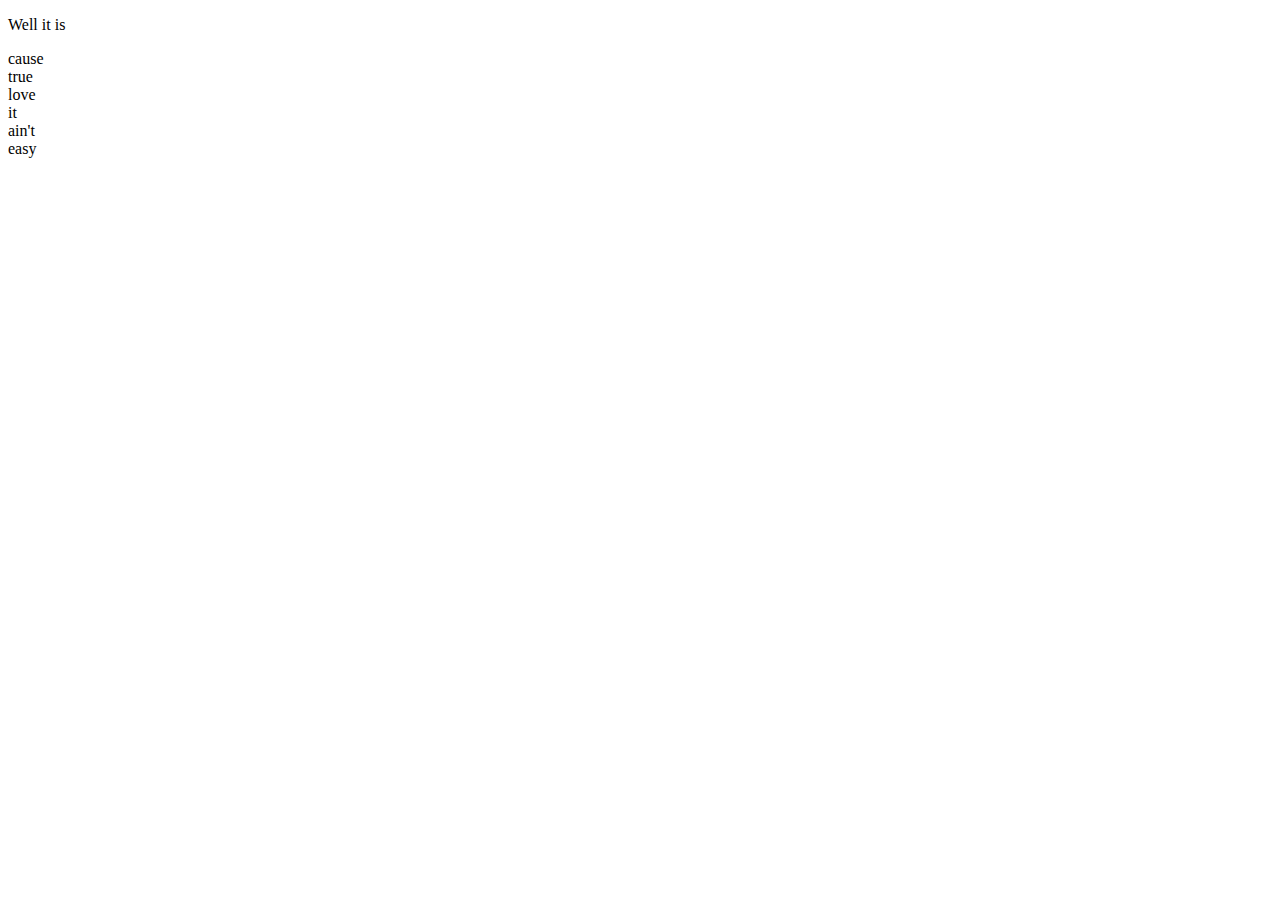
==== pageFive/pageFive.html @ 00b68dff "commit" ====
<!DOCTYPE html>
<html lang = "en">
    <head>
        <meta charset="UTF-8">
        <title>concrete poem</title>
    </head>
    <body>
        <div class="section">
            <p>Well it is</p>
            <div class="fade in">cause</div>
            <div class="fade in">true</div>
            <div class="fade in">love</div>
            <div class="fade in">it</div>
            <div class="fade in">ain't</div>
            <div class="fade in">easy</div>
        </div>
    </body>
</html>
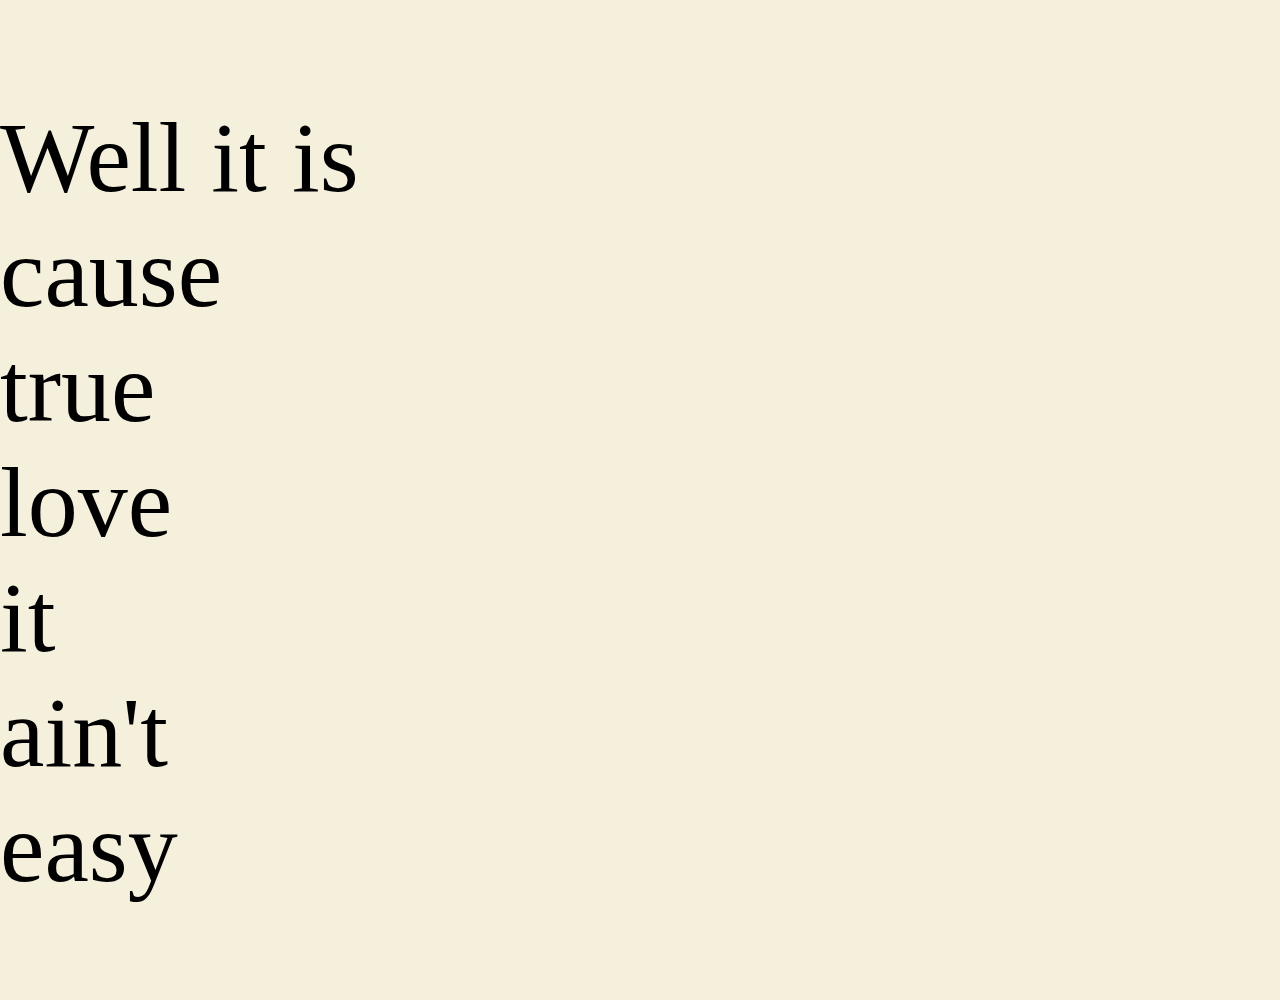
==== commit bb74b6d5: "commit" ====
--- a/pageFive/pageFive.html
+++ b/pageFive/pageFive.html
@@ -2,7 +2,8 @@
 <html lang = "en">
     <head>
         <meta charset="UTF-8">
-        <title>concrete poem</title>
+        <title>Easier Said Than Done</title>
+        <link rel="stylesheet" href="../css/style.css">
     </head>
     <body>
         <div class="section">
--- a/css/style.css
+++ b/css/style.css
@@ -0,0 +1,36 @@
+* {
+    margin: 0;
+    padding: 0;
+    box-sizing: border-box;
+    text-decoration: none;
+}
+
+
+body{
+    margin-top: 100px;
+    background-color: #F4F0DB;
+    color: black;
+    font-family: "Reenie Beanie", cursive;
+    font-size: 100px;
+    font-weight: 500;
+    height: 100vh;
+    width: 100vh;
+}
+
+section {
+    margin-left: 50px;
+    margin-right: 50px;
+    position: relative;
+}
+
+div {
+}
+
+.topLeft {
+
+}
+
+.topLeft:hover {
+    transform: translateX(50px);
+
+}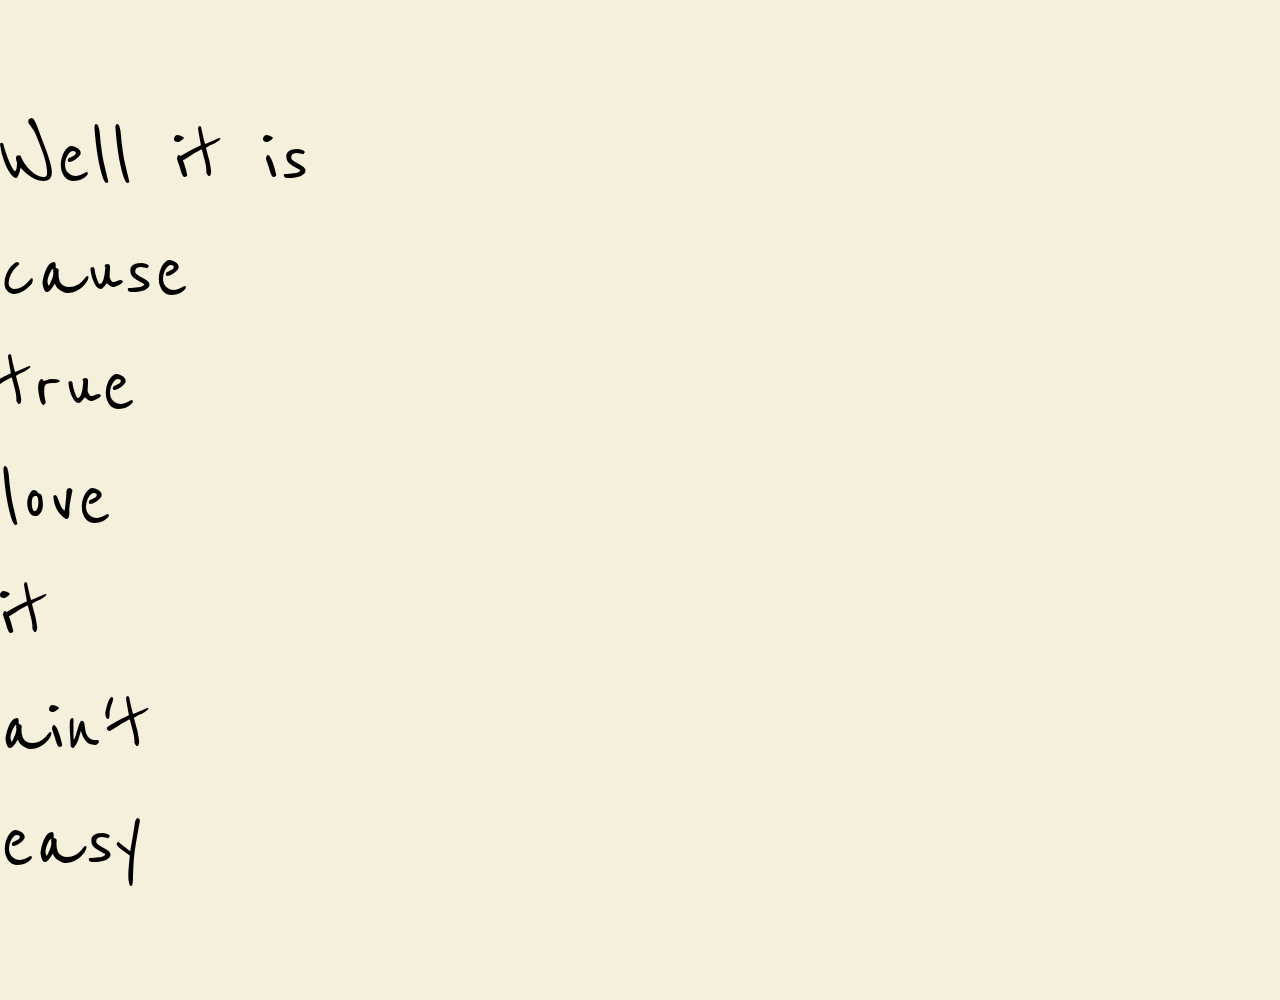
==== commit 602268f3: "commit" ====
--- a/pageFive/pageFive.html
+++ b/pageFive/pageFive.html
@@ -4,6 +4,9 @@
         <meta charset="UTF-8">
         <title>Easier Said Than Done</title>
         <link rel="stylesheet" href="../css/style.css">
+        <link rel="preconnect" href="https://fonts.googleapis.com">
+        <link rel="preconnect" href="https://fonts.gstatic.com" crossorigin>
+        <link href="https://fonts.googleapis.com/css2?family=Reenie+Beanie&display=swap" rel="stylesheet">
     </head>
     <body>
         <div class="section">
--- a/css/style.css
+++ b/css/style.css
@@ -21,16 +21,14 @@
     margin-left: 50px;
     margin-right: 50px;
     position: relative;
+    font-size: 100px;
 }
 
-div {
-}
 
 .topLeft {
 
 }
 
 .topLeft:hover {
-    transform: translateX(50px);
-
+    transform: translate(50px);
 }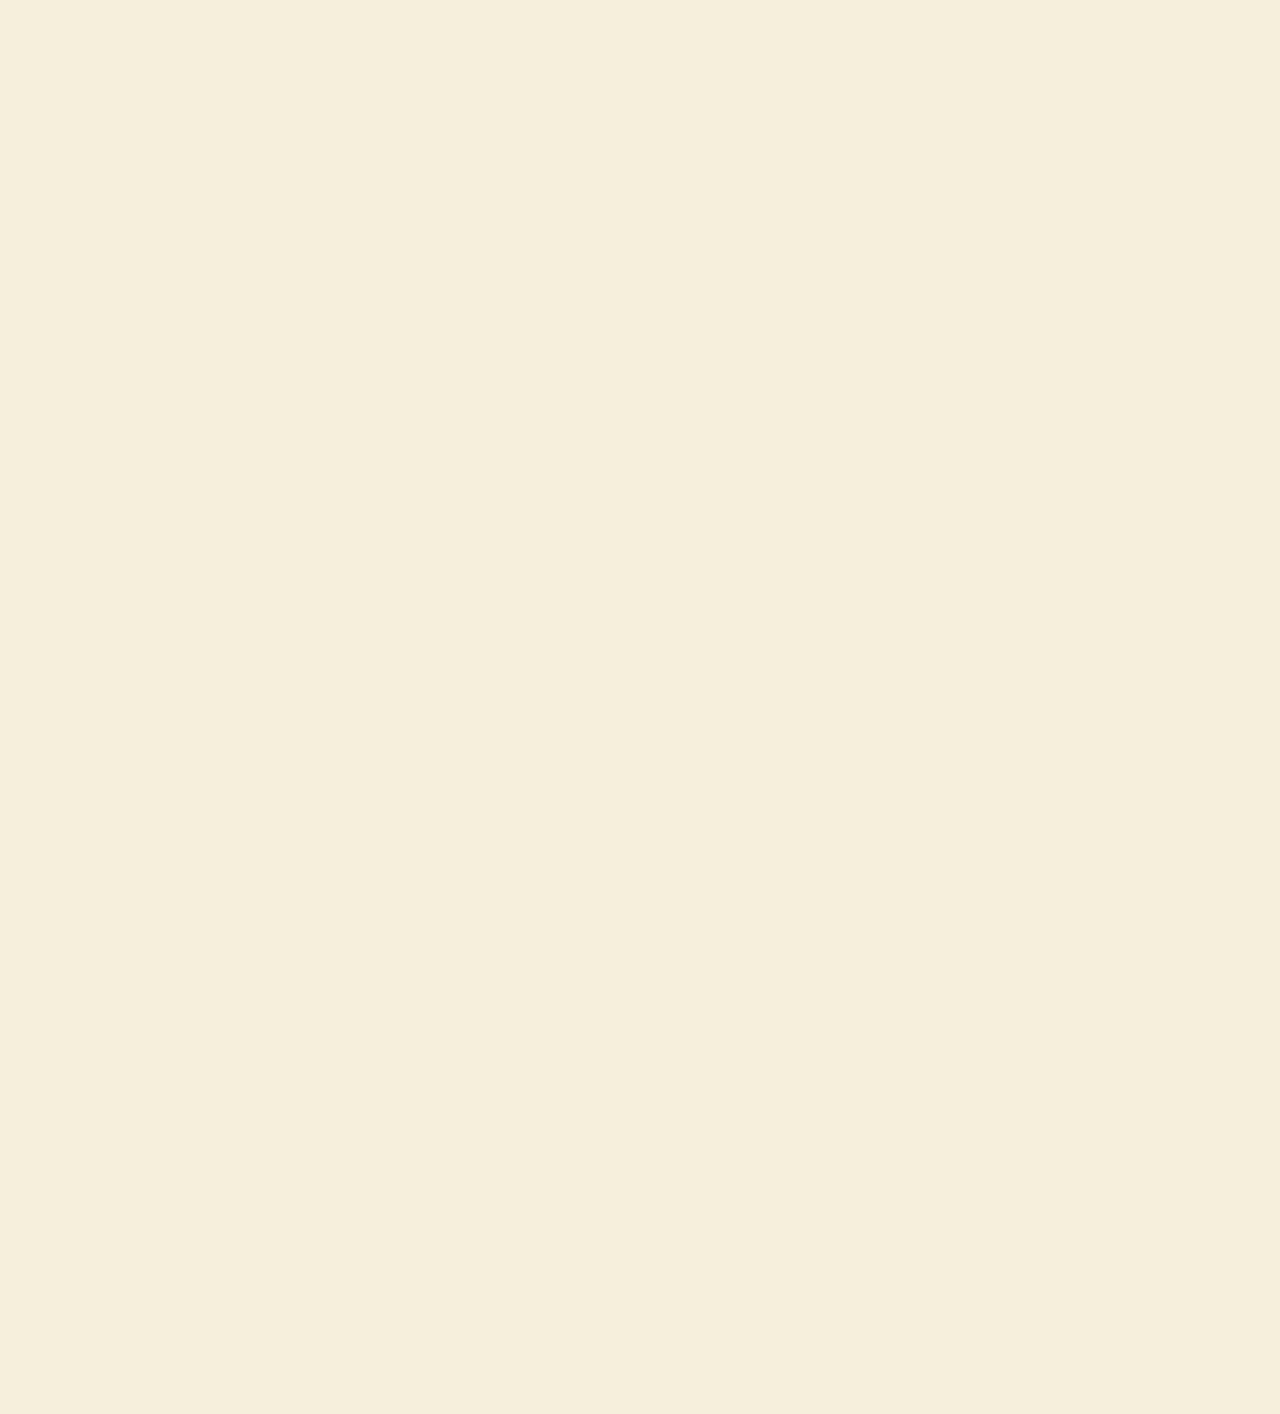
==== commit f290a6a3: "commit" ====
--- a/pageFive/pageFive.html
+++ b/pageFive/pageFive.html
@@ -9,14 +9,14 @@
         <link href="https://fonts.googleapis.com/css2?family=Reenie+Beanie&display=swap" rel="stylesheet">
     </head>
     <body>
-        <div class="section">
-            <p>Well it is</p>
-            <div class="fade in">cause</div>
-            <div class="fade in">true</div>
-            <div class="fade in">love</div>
-            <div class="fade in">it</div>
-            <div class="fade in">ain't</div>
-            <div class="fade in">easy</div>
+        <div class="page5section">
+            <div class="scaleCenter">Well it is</div>
+            <div class="cause">cause</div>
+            <div class="true">true</div>
+            <div class="love">love</div>
+            <div class="it">it</div>
+            <div class="aint">ain't</div>
+            <div class="last">easy</div>
         </div>
     </body>
 </html>--- a/css/style.css
+++ b/css/style.css
@@ -5,6 +5,13 @@
     text-decoration: none;
 }
 
+
+
+/* animation-name: 
+animation-delay: 
+animation-direction: 
+animation-duration: 
+ */
 
 body{
     margin-top: 100px;
@@ -13,22 +20,465 @@
     font-family: "Reenie Beanie", cursive;
     font-size: 100px;
     font-weight: 500;
+}
+
+section {
+    margin-top: 150px;
+    margin-left: 50px;
     height: 100vh;
     width: 100vh;
-}
-
-section {
-    margin-left: 50px;
-    margin-right: 50px;
     position: relative;
-    font-size: 100px;
+}
+
+.messageRight {
+   position: relative;
+   height: 100vh;
+   width: 100vh;
+   text-align: right;
+}
+
+.page5section {
+    position: relative;
+    height: 100vh;
+    width: 100vh;
+    display: flex;
+    justify-content: center;
+    text-align: center;
+    margin: auto;
+    animation: 
+        expandPage 5s ease 6s forwards;
+    /* background-color: aquamarine; */
 }
 
 
 .topLeft {
-
-}
-
-.topLeft:hover {
-    transform: translate(50px);
-}+    position: absolute;
+    transform: translate(0,- 30px);
+    animation-name: leftfadeIn;
+    animation-duration: 1s;
+    animation-timing-function: ease-in;
+    animation-delay: 1s;
+    animation-fill-mode: forwards;
+    opacity: 0;
+}
+
+.center{
+    opacity: 0;
+    position: absolute;
+    transform: translate(75px, 100px);
+    overflow: hidden;
+    white-space: nowrap;
+    border-right: 5px solid;
+    animation: 
+        typing 3s steps(10, end) 3s forwards,
+        blinking 500ms steps(10) infinite,
+        centerfadeIn 1s forwards;
+    animation-delay: 2s;
+   /*  background-color: aqua; */
+}
+
+
+.bottom {
+    opacity: 0;
+    position: absolute;
+    transform: translate(75px, 200px);
+    animation-name: centerfadeIn;
+    animation-duration: 1s;
+    animation-timing-function: ease-in;
+    animation-delay: 6s;
+    animation-fill-mode: forwards;
+}
+
+
+.real {
+    display: inline-block;
+    color: firebrick;
+    transition-property: all;
+    transition-duration: 5s;
+    transition-timing-function: ease;
+}
+
+.real:hover {
+    transform: translate(90px, 50px) scale(1.25);
+    letter-spacing: .125em;
+}
+
+
+/* pageTwo */
+
+.one {
+    position: absolute;
+    opacity: 0%;
+    right: -100%;
+    transform: translateX(-50px);
+    animation:
+        fade-from-right 1s ease-in 1s forwards;
+}
+
+
+.two {
+    position: absolute;
+    opacity: 0;
+    right: -100%;
+    margin-top: 100px;
+    transform: translate(-50px);
+    overflow: hidden;
+    white-space: nowrap;
+    border-right: 5px solid;
+    animation: 
+        blinking 500ms steps(10) infinite,
+        typing 3s steps(10, end) 3s forwards,
+        centerfadeIn 1s forwards;
+    animation-delay: 2s;
+}
+
+.three {
+    position: absolute;
+    right: -150%;
+    margin-top: 250px;
+    transform: translate(-50px);
+    animation: 
+        slide-from-right 1.5s ease-in 5s forwards;
+        
+}
+
+
+.four {
+    position: absolute;
+    right: -100%;
+    margin-top: 400px;
+    transform: translateX(-1400px);
+    animation: 
+        slide-from-left 2s ease-out 6.5s forwards;
+}
+
+
+.five {
+    position: absolute;
+    right: -150%;
+    margin-top: 550px;
+    transform: translate(-50px);
+    animation: 
+        slide-from-right 1.5s ease-in 7s forwards;
+}
+
+.rightDone {
+    /* background-color: aqua; */
+    display: inline-block;
+    color: firebrick;
+    transition-property: all;
+    transition-duration: 5s;
+    transition-timing-function: ease;
+}
+
+/* pageThree */
+
+.lineOne {
+    position: absolute;
+    opacity: 0%;
+    right: -100%;
+    transform: translateX(-50px);
+    animation:
+        fade-from-right 1s ease-in 1s forwards;
+}
+
+
+.lineAnimation {
+    position: absolute;
+    right: -100%;
+    margin-top: 150px;
+    transform: translate(-50px);
+    overflow: hidden;
+    white-space: nowrap;
+    letter-spacing: 50px;
+    animation-name: closeIn;
+    animation-duration: 7s;
+    animation-fill-mode: forwards;
+    animation-delay: 3s;
+}
+
+
+.lineThree{
+    opacity: 0;
+    position: absolute;
+    right: -100%;
+    margin-top: 300px;
+    overflow: hidden;
+    white-space: nowrap;
+    border-left: 5px solid;
+    animation: 
+        blinking 500ms steps(10) infinite,
+        typingRight 3s steps(18, end) 3s forwards,
+        rightfadeIn 1s forwards;
+    animation-delay: 7s;
+}       
+
+/* pageFour */
+
+.she {
+    position: absolute;
+    transform: translate(0,- 30px);
+    animation-name: leftfadeIn;
+    animation-duration: 1s;
+    animation-timing-function: ease-in;
+    animation-delay: 1s;
+    animation-fill-mode: forwards;
+    opacity: 0;
+}
+
+.easy {
+    opacity: 0;
+    position: absolute;
+    transform: translate(75px, 100px);
+    overflow: hidden;
+    white-space: nowrap;
+    border-right: 5px solid;
+    animation: 
+        typing 3s steps(10, end) 3s forwards,
+        blinking 500ms steps(10) infinite,
+        centerfadeIn 1s forwards;
+    animation-delay: 2s;
+}
+
+.said {
+    position: absolute;
+    margin-top: 250px;
+    left: -200px;
+    animation: 
+        leftSlide 1s ease-in 5s forwards;
+}
+
+
+.than {
+    position: absolute;
+    margin-top:  400px;
+    transform: translateX(1400px);
+    animation: 
+        rightSlide 1s ease-in 6s forwards;
+}
+
+.done {
+    position: absolute;
+    margin-top: 550px;
+    left: -240px;
+    animation: 
+        leftSlide 1s ease-in 7s forwards;
+}
+
+/* pageFive */
+
+
+.scaleCenter {
+    position: absolute;
+    margin-top: 100px;
+    opacity: 0;
+    transform: scale(3);
+    animation: 
+        shrink-move 2s ease-in-out 3s forwards,
+        fade-center 1s ease-in forwards;
+}
+
+.cause {
+    opacity: 0;
+    position: absolute;
+    margin-top: 200px;
+    animation: 
+        fade-center 1s ease-in 5s forwards
+}
+
+.true {
+    opacity: 0;
+    position: absolute;
+    margin-top: 400px;
+    animation: 
+        fade-center 1s ease-in 6s forwards
+}
+
+.love {
+    opacity: 0;
+    position: absolute;
+    margin-top: 600px;
+    animation: 
+        fade-center 1s ease-in 7s forwards
+}
+
+.it {
+    opacity: 0;
+    position: absolute;
+    margin-top: 800px;
+    animation: 
+        fade-center 1s ease-in 8s forwards
+}
+
+.aint {
+    opacity: 0;
+    position: absolute;
+    margin-top: 1000px;
+    animation: 
+        fade-center 1s ease-in 9s forwards
+}   
+
+.last {
+    opacity: 0;
+    position: absolute;
+    margin-top: 1200px;
+    animation: 
+        fade-center 1s ease-in 10s forwards
+}
+
+                    /* Keyframes */
+
+@keyframes leftfadeIn {
+   from {
+    opacity: 0;
+   }
+    to {
+    opacity: 1;
+   }
+}
+
+
+@keyframes typing {
+    width {
+        width: 0;
+    }
+    to {
+        width: 75%;
+    }
+}
+
+  
+@keyframes blinking {
+    50% {
+        border-color: transparent;
+    }
+}
+
+@keyframes centerfadeIn {
+    from {
+        opacity: 0;
+    }
+    to {
+        opacity: 1;
+    }
+}
+
+
+@keyframes bottomfadeIn {
+    from {
+        opacity: 0;
+    }
+    to {
+        opacity: 1;
+    }
+}
+
+/* pageTwo keyframes*/
+
+@keyframes fade-from-right {
+    from {
+        opacity: 0;
+    }
+    to {
+        opacity: 1;
+    }
+}
+
+@keyframes slide-from-right {
+    0% {
+        transform: translateX(100px);
+    }
+    100% {
+        transform: translateX(-400px);
+    }
+}
+
+@keyframes slide-from-left {
+    0% {
+        transform: translateX(-1400px);
+    }
+    100% {
+        transform: translateX(-200px);
+    }
+}
+
+/* pageThree keyframes */
+
+@keyframes closeIn {
+    0% {
+        letter-spacing: 50px;
+    }
+    100% {
+        letter-spacing: 0;
+    }
+}
+
+@keyframes typingRight {
+    width {
+        width: 0;
+    }
+    to {
+        width: 100%;
+    }
+}
+
+@keyframes rightfadeIn {
+    from {
+        opacity: 0;
+    }
+    to {
+        opacity: 1;
+    }
+}
+
+/* keyframes pageFour */
+
+@keyframes leftSlide {
+    0% {
+        transform: translateX(-300px);
+    }
+    100% {
+        transform: translateX(330px);
+    }
+}
+
+@keyframes rightSlide {
+    0% {
+        transform: translateX(1400px);
+    }
+    100% {
+        transform: translateX(300px);
+    }
+}
+
+
+/* keyframes pageFive */
+
+@keyframes expandPage {
+    0% {
+        height: 100vh
+    }
+    100% {
+        height: 300vh
+    }
+}
+
+
+@keyframes fade-center {
+    0% {
+        opacity: 0;
+    }
+    100% {
+        opacity: 1;
+    }
+}
+
+@keyframes shrink-move {
+    0% {
+        transform: scale(3) translateY(0);
+    }
+    100% {
+        transform: scale(1.5) translateY(-50px);
+    }
+}
+
